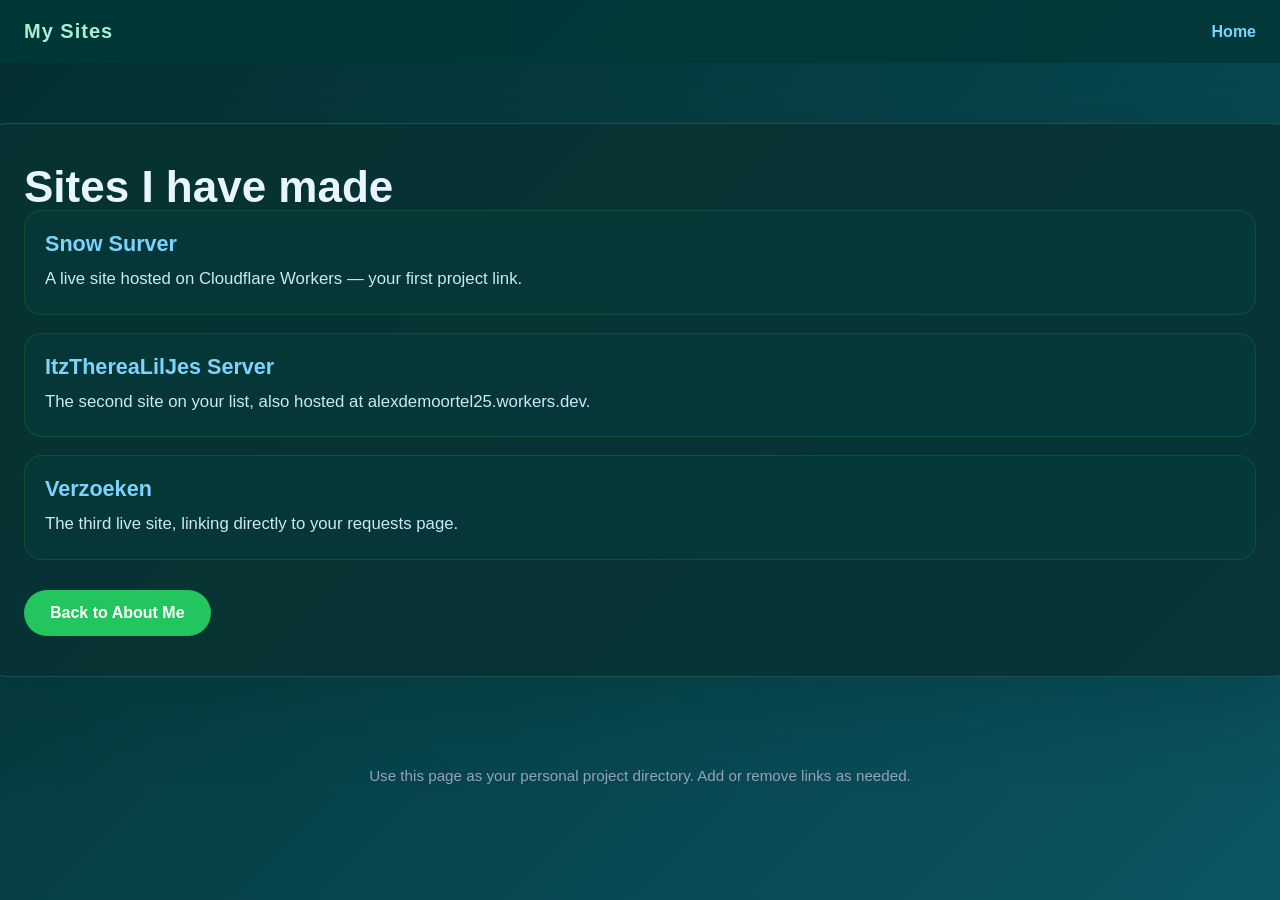
==== sites.html @ 3a1c5fa3 "Add files via upload" ====
<!DOCTYPE html>
<html lang="en">
<head>
  <meta charset="UTF-8">
  <meta name="viewport" content="width=device-width, initial-scale=1.0">
  <title>My Sites</title>
  <link rel="stylesheet" href="main.css">
</head>
<body class="sites">
  <header>
    <div class="brand">My Sites</div>
    <nav>
      <a href="index.html">Home</a>
    </nav>
  </header>
  <main>
    <div class="card">
      <h1>Sites I have made</h1>
      <ul class="site-list">
        <li>
          <a class="site-item" href="https://snow-surver.alexdemoortel25.workers.dev/" target="_blank">
            <h2>Snow Surver</h2>
            <p>A live site hosted on Cloudflare Workers — your first project link.</p>
          </a>
        </li>
        <li>
          <a class="site-item" href="https://itztherealiljes-s-server.alexdemoortel25.workers.dev/" target="_blank">
            <h2>ItzThereaLilJes Server</h2>
            <p>The second site on your list, also hosted at alexdemoortel25.workers.dev.</p>
          </a>
        </li>
        <li>
          <a class="site-item" href="https://verzoeken.alexdemoortel25.workers.dev/" target="_blank">
            <h2>Verzoeken</h2>
            <p>The third live site, linking directly to your requests page.</p>
          </a>
        </li>
      </ul>
      <a class="button" href="index.html">Back to About Me</a>
    </div>
  </main>
  <footer>
    Use this page as your personal project directory. Add or remove links as needed.
  </footer>
</body>
</html>
---- main.css ----
body {
  margin: 0;
  font-family: Arial, sans-serif;
  color: #e7f5ff;
  min-height: 100vh;
}
body.home {
  background: linear-gradient(135deg, #032e2e, #0f4d4d);
}
body.sites {
  background: linear-gradient(135deg, #042f2f, #0b5563);
}
header {
  padding: 20px 24px;
  display: flex;
  justify-content: space-between;
  align-items: center;
  background: rgba(2, 56, 56, 0.92);
  position: sticky;
  top: 0;
  z-index: 10;
}
.brand {
  font-size: 1.25rem;
  font-weight: 700;
  letter-spacing: 0.05em;
  color: #a8f0d1;
}
nav a {
  color: #7dd3fc;
  text-decoration: none;
  margin-left: 18px;
  font-weight: 600;
}
main {
  display: grid;
  place-items: center;
  padding: 60px 24px;
}
.card {
  width: 100%;
  background: rgba(10, 44, 44, 0.9);
  border: 1px solid rgba(125, 211, 255, 0.18);
  border-radius: 24px;
  padding: 40px;
  box-shadow: 0 24px 80px rgba(2, 50, 50, 0.38);
}
body.sites .card {
  background: rgba(8, 50, 50, 0.9);
  box-shadow: 0 24px 80px rgba(2, 50, 50, 0.35);
}
.card h1 {
  margin: 0;
  font-size: 3rem;
  line-height: 1.05;
  color: #e7f5ff;
}
body.sites .card h1 {
  font-size: 2.75rem;
}
.card p {
  margin: 24px 0 0;
  font-size: 1.05rem;
  line-height: 1.75;
  color: #cde7f7;
}
.highlight {
  color: #7dd3fc;
}
.site-list {
  list-style: none;
  margin: 0;
  padding: 0;
  display: grid;
  gap: 18px;
}
.site-item {
  display: block;
  padding: 20px;
  border-radius: 18px;
  background: rgba(6, 58, 58, 0.75);
  border: 1px solid rgba(34, 197, 94, 0.18);
  transition: transform 0.2s ease, background 0.2s ease;
  text-decoration: none;
  color: inherit;
}
.site-item:hover {
  transform: translateY(-2px);
  background: rgba(6, 58, 58, 0.95);
}
.site-item h2 {
  margin: 0 0 8px;
  font-size: 1.35rem;
  color: #7dd3fc;
}
.site-item p {
  margin: 0;
  color: #cde7f7;
  line-height: 1.7;
}
.button {
  display: inline-block;
  margin-top: 30px;
  padding: 14px 26px;
  border-radius: 999px;
  background: #22c55e;
  color: #ffffff;
  text-decoration: none;
  font-weight: 700;
}
footer {
  text-align: center;
  padding: 30px 24px;
  color: #94a3b8;
  font-size: 0.95rem;
}
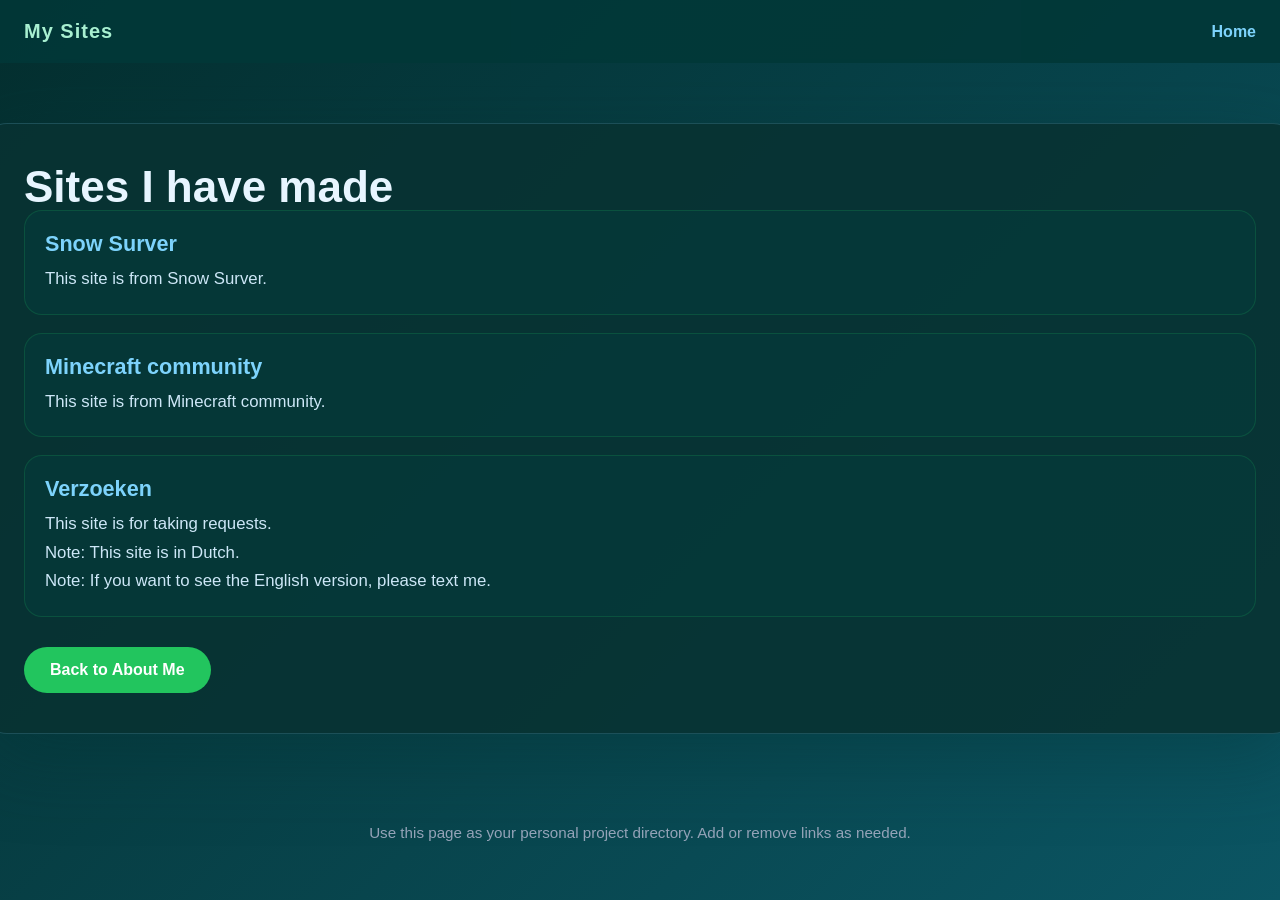
==== commit e3ad6a00: "Update sites.html" ====
--- a/sites.html
+++ b/sites.html
@@ -20,19 +20,21 @@
         <li>
           <a class="site-item" href="https://snow-surver.alexdemoortel25.workers.dev/" target="_blank">
             <h2>Snow Surver</h2>
-            <p>A live site hosted on Cloudflare Workers — your first project link.</p>
+            <p>This site is from Snow Surver.</p>
           </a>
         </li>
         <li>
-          <a class="site-item" href="https://itztherealiljes-s-server.alexdemoortel25.workers.dev/" target="_blank">
-            <h2>ItzThereaLilJes Server</h2>
-            <p>The second site on your list, also hosted at alexdemoortel25.workers.dev.</p>
+          <a class="site-item" href="https://minecraft-community.alexdemoortel25.workers.dev/" target="_blank">
+            <h2>Minecraft community</h2>
+            <p>This site is from Minecraft community.</p>
           </a>
         </li>
         <li>
           <a class="site-item" href="https://verzoeken.alexdemoortel25.workers.dev/" target="_blank">
             <h2>Verzoeken</h2>
-            <p>The third live site, linking directly to your requests page.</p>
+            <p>This site is for taking requests.</p>
+            <p class="note">Note: This site is in Dutch.</p>
+            <p class="note">Note: If you want to see the English version, please text me.</p>
           </a>
         </li>
       </ul>
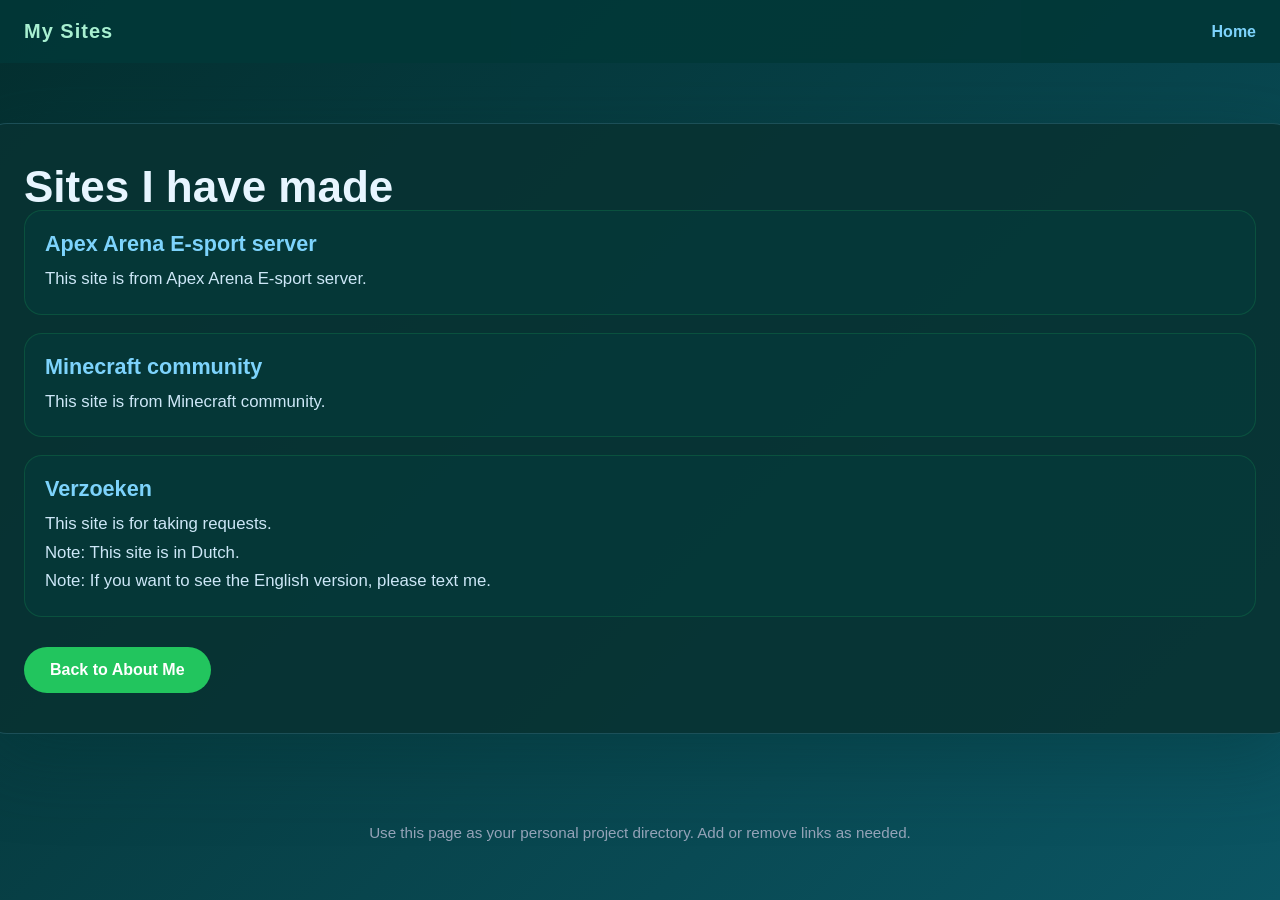
==== commit 73493ca0: "Update sites.html" ====
--- a/sites.html
+++ b/sites.html
@@ -19,8 +19,8 @@
       <ul class="site-list">
         <li>
           <a class="site-item" href="https://snow-surver.alexdemoortel25.workers.dev/" target="_blank">
-            <h2>Snow Surver</h2>
-            <p>This site is from Snow Surver.</p>
+            <h2>Apex Arena E-sport server</h2>
+            <p>This site is from Apex Arena E-sport server.</p>
           </a>
         </li>
         <li>
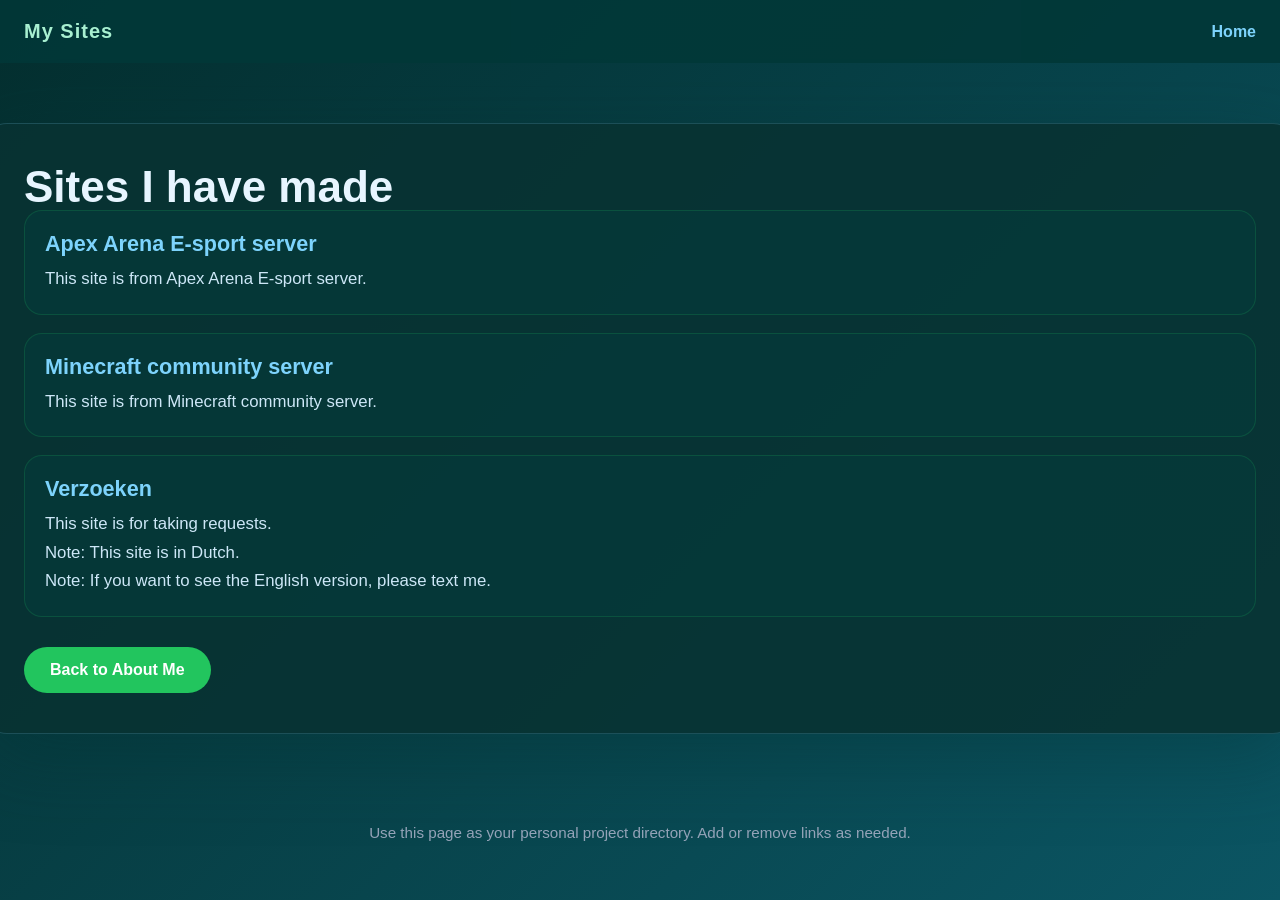
==== commit b7da51b9: "Update sites.html" ====
--- a/sites.html
+++ b/sites.html
@@ -25,8 +25,8 @@
         </li>
         <li>
           <a class="site-item" href="https://minecraft-community.alexdemoortel25.workers.dev/" target="_blank">
-            <h2>Minecraft community</h2>
-            <p>This site is from Minecraft community.</p>
+            <h2>Minecraft community server</h2>
+            <p>This site is from Minecraft community server.</p>
           </a>
         </li>
         <li>
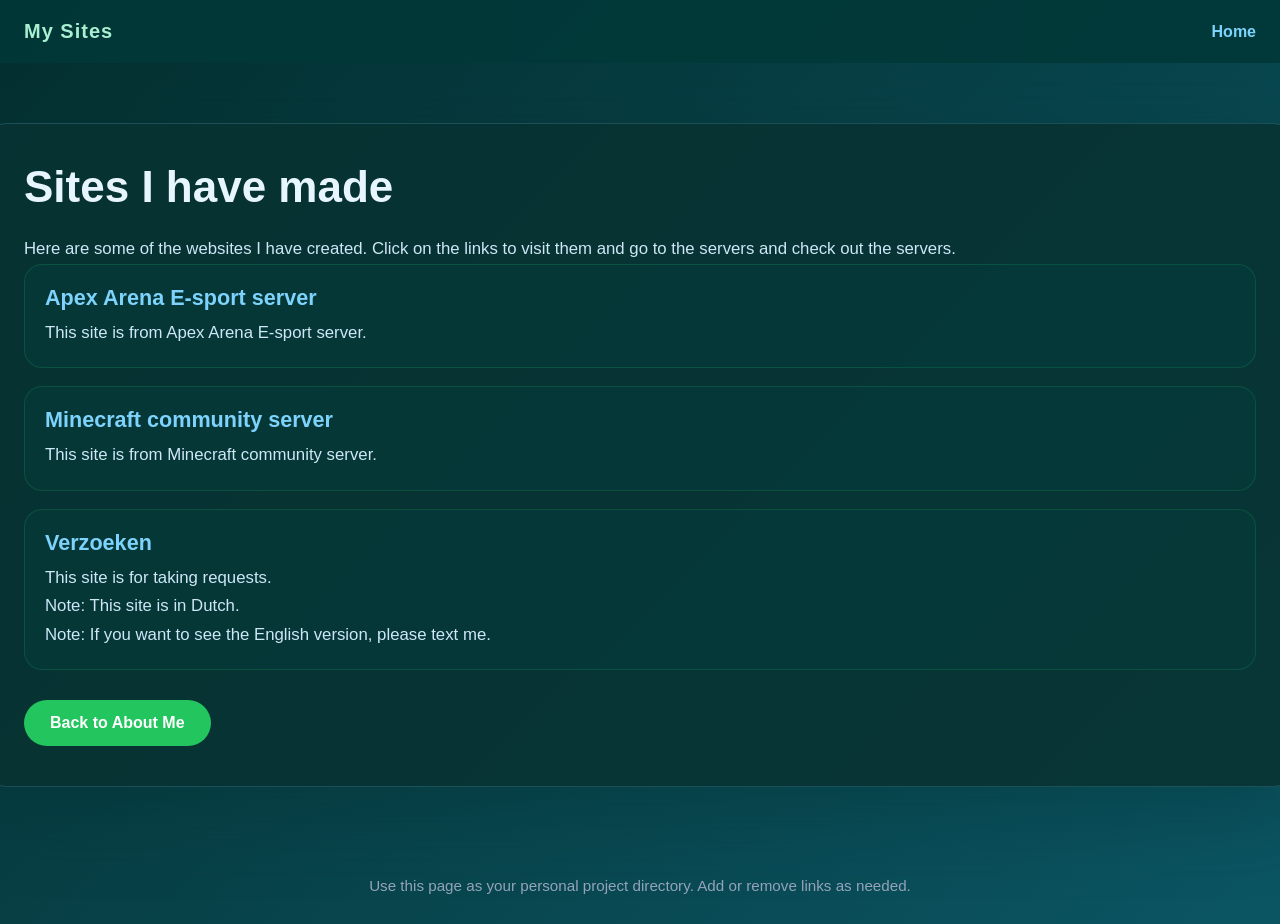
==== commit 79d54cff: "Update sites.html" ====
--- a/sites.html
+++ b/sites.html
@@ -16,6 +16,7 @@
   <main>
     <div class="card">
       <h1>Sites I have made</h1>
+      <p>Here are some of the websites I have created. Click on the links to visit them and go to the servers and check out the servers.</p>
       <ul class="site-list">
         <li>
           <a class="site-item" href="https://snow-surver.alexdemoortel25.workers.dev/" target="_blank">
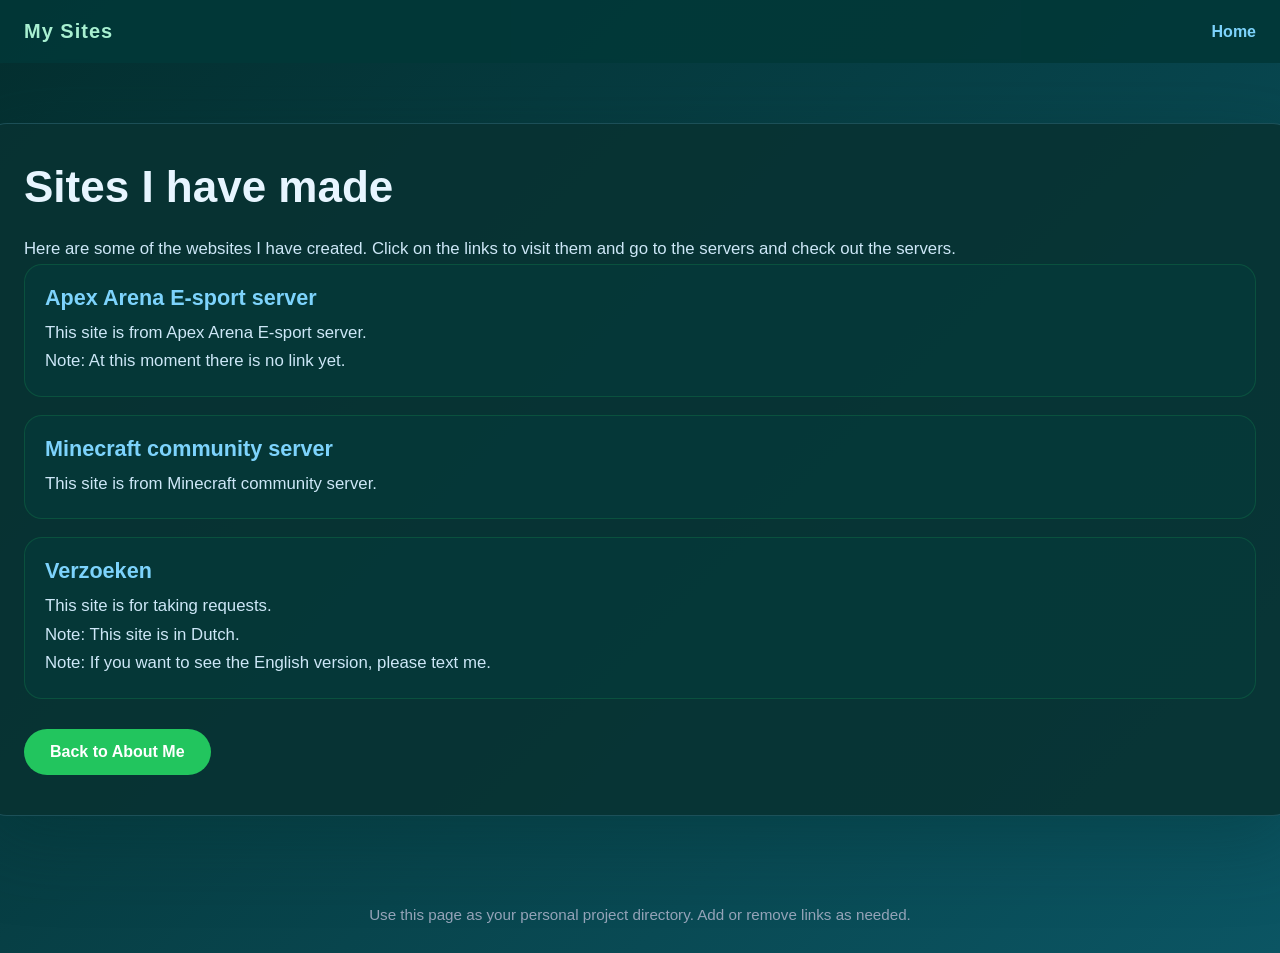
==== commit 0967d011: "Update sites.html" ====
--- a/sites.html
+++ b/sites.html
@@ -22,6 +22,7 @@
           <a class="site-item" href="https://snow-surver.alexdemoortel25.workers.dev/" target="_blank">
             <h2>Apex Arena E-sport server</h2>
             <p>This site is from Apex Arena E-sport server.</p>
+            <p class="note">Note: At this moment there is no link yet.</p>
           </a>
         </li>
         <li>
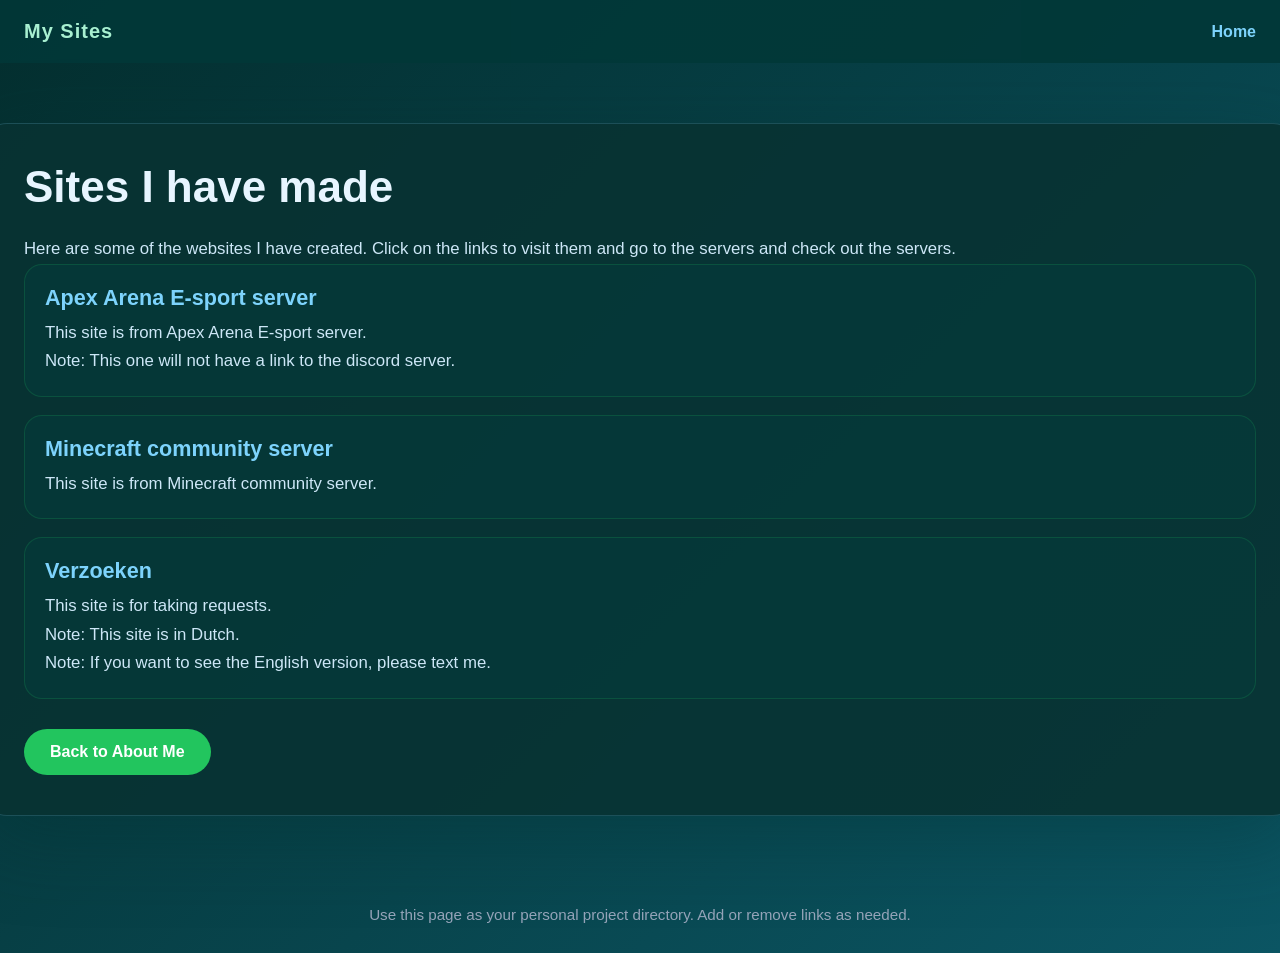
==== commit 5bdeb50d: "Update sites.html" ====
--- a/sites.html
+++ b/sites.html
@@ -22,7 +22,7 @@
           <a class="site-item" href="https://snow-surver.alexdemoortel25.workers.dev/" target="_blank">
             <h2>Apex Arena E-sport server</h2>
             <p>This site is from Apex Arena E-sport server.</p>
-            <p class="note">Note: At this moment there is no link yet.</p>
+            <p class="note">Note: This one will not have a link to the discord server.</p>
           </a>
         </li>
         <li>
